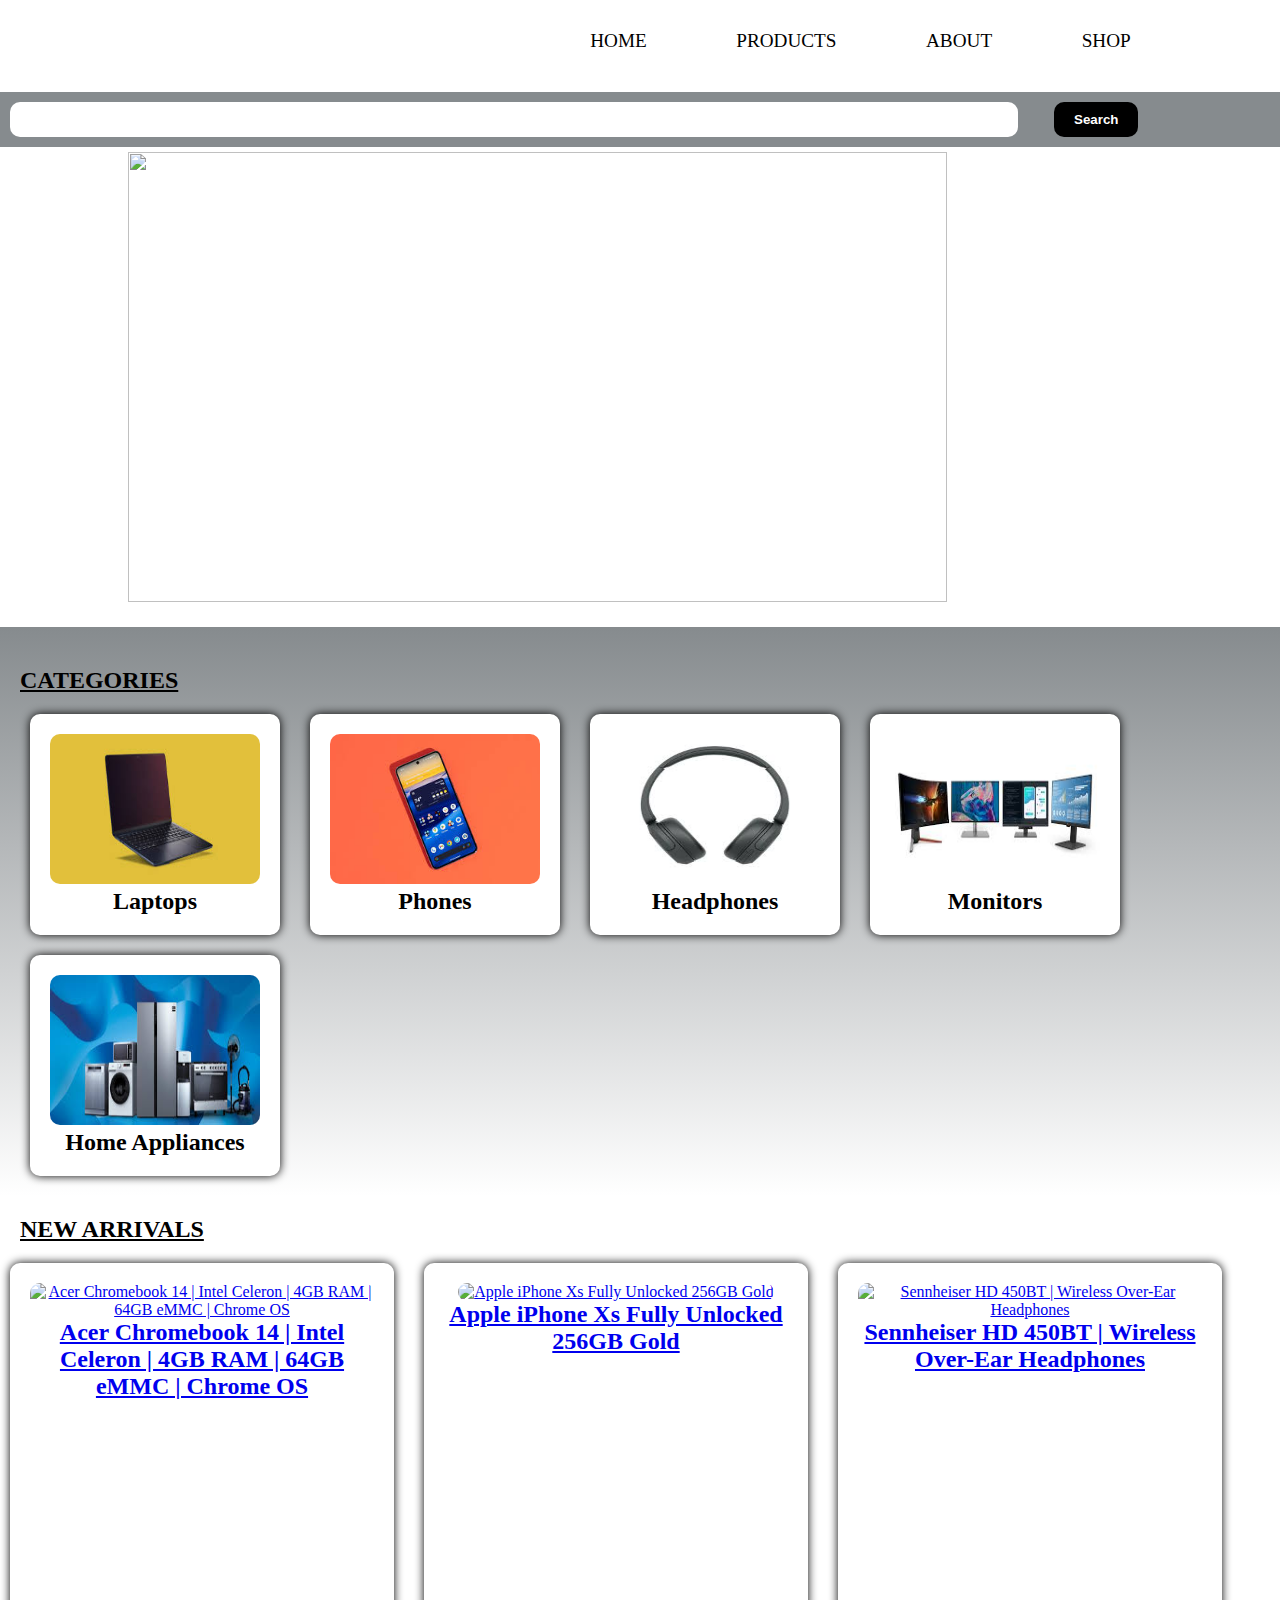
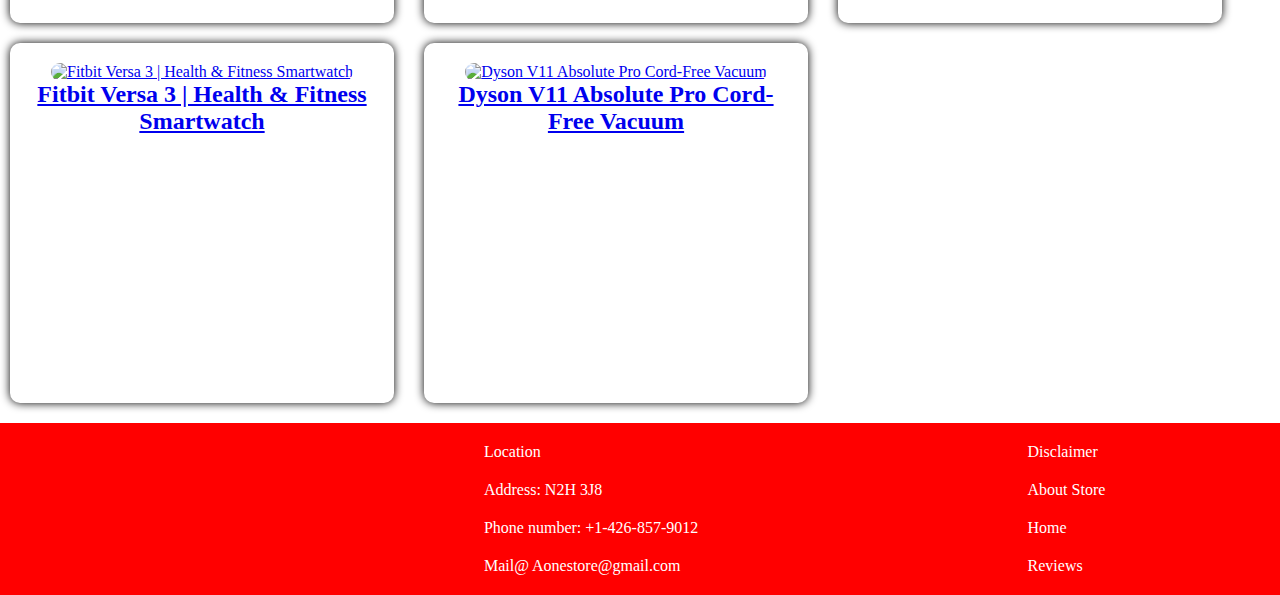
==== pages/index.html @ d3787a77 "initial commit" ====
<!DOCTYPE html>
<html lang="en">
  <head>
    <meta charset="UTF-8" />
    <meta name="viewport" content="width=device-width, initial-scale=1.0" />
    <title>E-Commerce</title>
    <link rel="stylesheet" href="../assets/styles/style.css" />
    <link rel="stylesheet" href="../assets/styles/shared-style.css" />
  </head>
  <body>
    <header>
      <div class="logoContainer">
        <div class="logoContent">
          <img src="../Assets/Images/Logo.png" alt="" srcset="" />
        </div>
        <ul class="linksContainer">
          <li>Home</li>
          <li>Products</li>
          <li>About</li>
          <li>Shop</li>
        </ul>
      </div>
    </header>
    <main class="mainContainer">
      <section class="searchContainer">
        <input type="text" id="searchBar" />
        <input type="button" id="searchBtn" value="Search" />
      </section>
      <section class="imageslider">
        <div class="imageSlides">
          <img
            src="../assets/Images/Offers/image1.png"
            alt=""
            class="slide active"
          />
          <img src="../assets/Images/Offers/image2.jpg" alt="" class="slide" />
          <img src="../assets/Images/Offers/image3.jpg" alt="" class="slide" />
          <img src="../assets/Images/Offers/image4.jpg" alt="" class="slide" />
        </div>
      </section>
      <div class="productContainer">
        <h2 class="productHeading">Categories</h2>
        <div class="productList"></div>
      </div>

      <div class="randomContainer">
        <h2 class="randomHeading">New Arrivals</h2>
        <div class="randomProductList"></div>
      </div>
    </main>
    <footer>
      <div class="aboutStore">
        <p>Location</p>
        <p>Address: N2H 3J8</p>
        <p>Phone number: +1-426-857-9012</p>
        <p>Mail@ Aonestore@gmail.com</p>
      </div>
      <div class="links">
        <p>Disclaimer</p>
        <p>About Store</p>
        <p>Home</p>
        <p>Reviews</p>
      </div>
    </footer>
    <script src="https://code.jquery.com/jquery-3.7.1.js"></script>
    <script src="../js/script.js"></script>
  </body>
</html>
---- assets/styles/style.css ----
* {
  margin: 0;
  padding: 0;
  box-sizing: border-box;
}
.logoContainer {
  padding: 10px;
  display: flex;
  justify-content: space-around;
}
.logoContent {
  width: 20%;
}
.logoContainer img {
  width: 100%;
}
.linksContainer {
  display: flex;
  justify-content: space-around;
  width: 50%;
}
.linksContainer li {
  list-style-type: none;
  font-size: 1.2rem;
  text-transform: uppercase;
  padding: 20px;
  cursor: pointer;
  margin-top: auto;
  margin-bottom: auto;
  text-align: center;
}
.linksContainer li:hover {
  background-color: #868b8e;
  color: white;
  border-radius: 10px;
}
.searchContainer {
  width: 100%;
  background-color: #868b8e;
  margin-top: 10px;
  padding: 10px;
}
#searchBar {
  padding: 10px;
  width: 80%;
  border-radius: 10px;
  border: none;
}
#searchBar:focus {
  outline: none;
}
#searchBtn {
  padding: 10px 20px;
  margin-left: 2rem;
  border-radius: 10px;
  border: none;
  font-weight: bold;
  background: black;
  color: white;
  cursor: pointer;
  transition: background-color 0.3s ease-in-out, color 0.3s ease-in-out;
}
#searchBtn:hover {
  background: white;
  color: black;
}
.suggestions {
  margin-left: 10px;
  z-index: 3;
}
#suggestionList {
  list-style-type: none;
}
#suggestionList li {
  width: 70%;
  border-bottom: 1px solid black;
}
.imageSlider {
  width: 100%;
  overflow: hidden;
  position: relative;
  border-radius: 10px;
}
.imageSlides {
  display: flex;
}
.imageSlides img {
  width: 80%;
  height: 50vh;
  margin: 5px auto;
  object-fit: cover;
}
.slide {
  display: none;
}
.slide.active {
  display: block;
}
.productContainer {
  margin-top: 20px;
  background: linear-gradient(to bottom, #868b8e, white);
  padding: 20px;
}
.productHeading {
  margin: 20px 0;
  text-decoration: underline;
  text-transform: uppercase;
}
.productContainer a {
  text-decoration: none;
  color: black;
}
.productList {
  display: flex;
  flex-wrap: wrap;
  gap: 20px;
}
.productList div {
  margin-left: 10px;
  padding: 20px;
  box-shadow: 0px 0px 10px black;
  background-color: white;
}
.product {
  width: 250px;
  cursor: pointer;
  text-align: center;
  border-radius: 10px;
  transition: transform 0.3s ease-in-out;
}
.product:hover {
  transform: scale(1.1);
}
.product img {
  border-radius: 10px;
  width: 100%;
  height: 150px;
}
.randomHeading {
  margin: 20px;
  text-decoration: underline;
  text-transform: uppercase;
}
.randomProductList {
  display: flex;
  flex-wrap: wrap;
  gap: 20px;
}
.randomProductList div {
  margin-left: 10px;
  padding: 20px;
  box-shadow: 0px 0px 10px black;
  background-color: white;
  height: 40vh;
  width: 30%;
}
.random-product {
  width: 250px;
  cursor: pointer;
  text-align: center;
  border-radius: 10px;
  transition: transform 0.3s ease-in-out;
}
.random-product:hover {
  transform: scale(1.1);
}
.random-product img {
  border-radius: 10px;
  width: 100%;
  height: 150px;
}
.errorMessage {
  width: 100%;
  text-align: center;
  font-size: 5rem;
  margin-bottom: 10rem;
}
footer::before {
  content: "";
  display: block;
  border-top: 1px solid black;
}
footer {
  margin-top: 20px;
  display: flex;
  padding: 10px;
  justify-content: space-around;
  color: black;
}
footer p {
  font-size: 1.2rem;
  padding: 10px;
}
---- assets/styles/shared-style.css ----
/*
Name: Shivam Patel
Student Number: 8994760 
[START]
*/

* {
  margin: 0px;
  padding: 0px;
}

.d-flex {
  display: flex;
}

/*
Name: Shivam Patel
Student Number: 8994760 
[END]
*/

footer {
  margin-top: 20px;
  display: flex;
  background-color: red;
  padding: 10px;
  justify-content: space-around;
  color: white;
}

footer p {
  font-size: 1rem;
  padding: 10px;
}
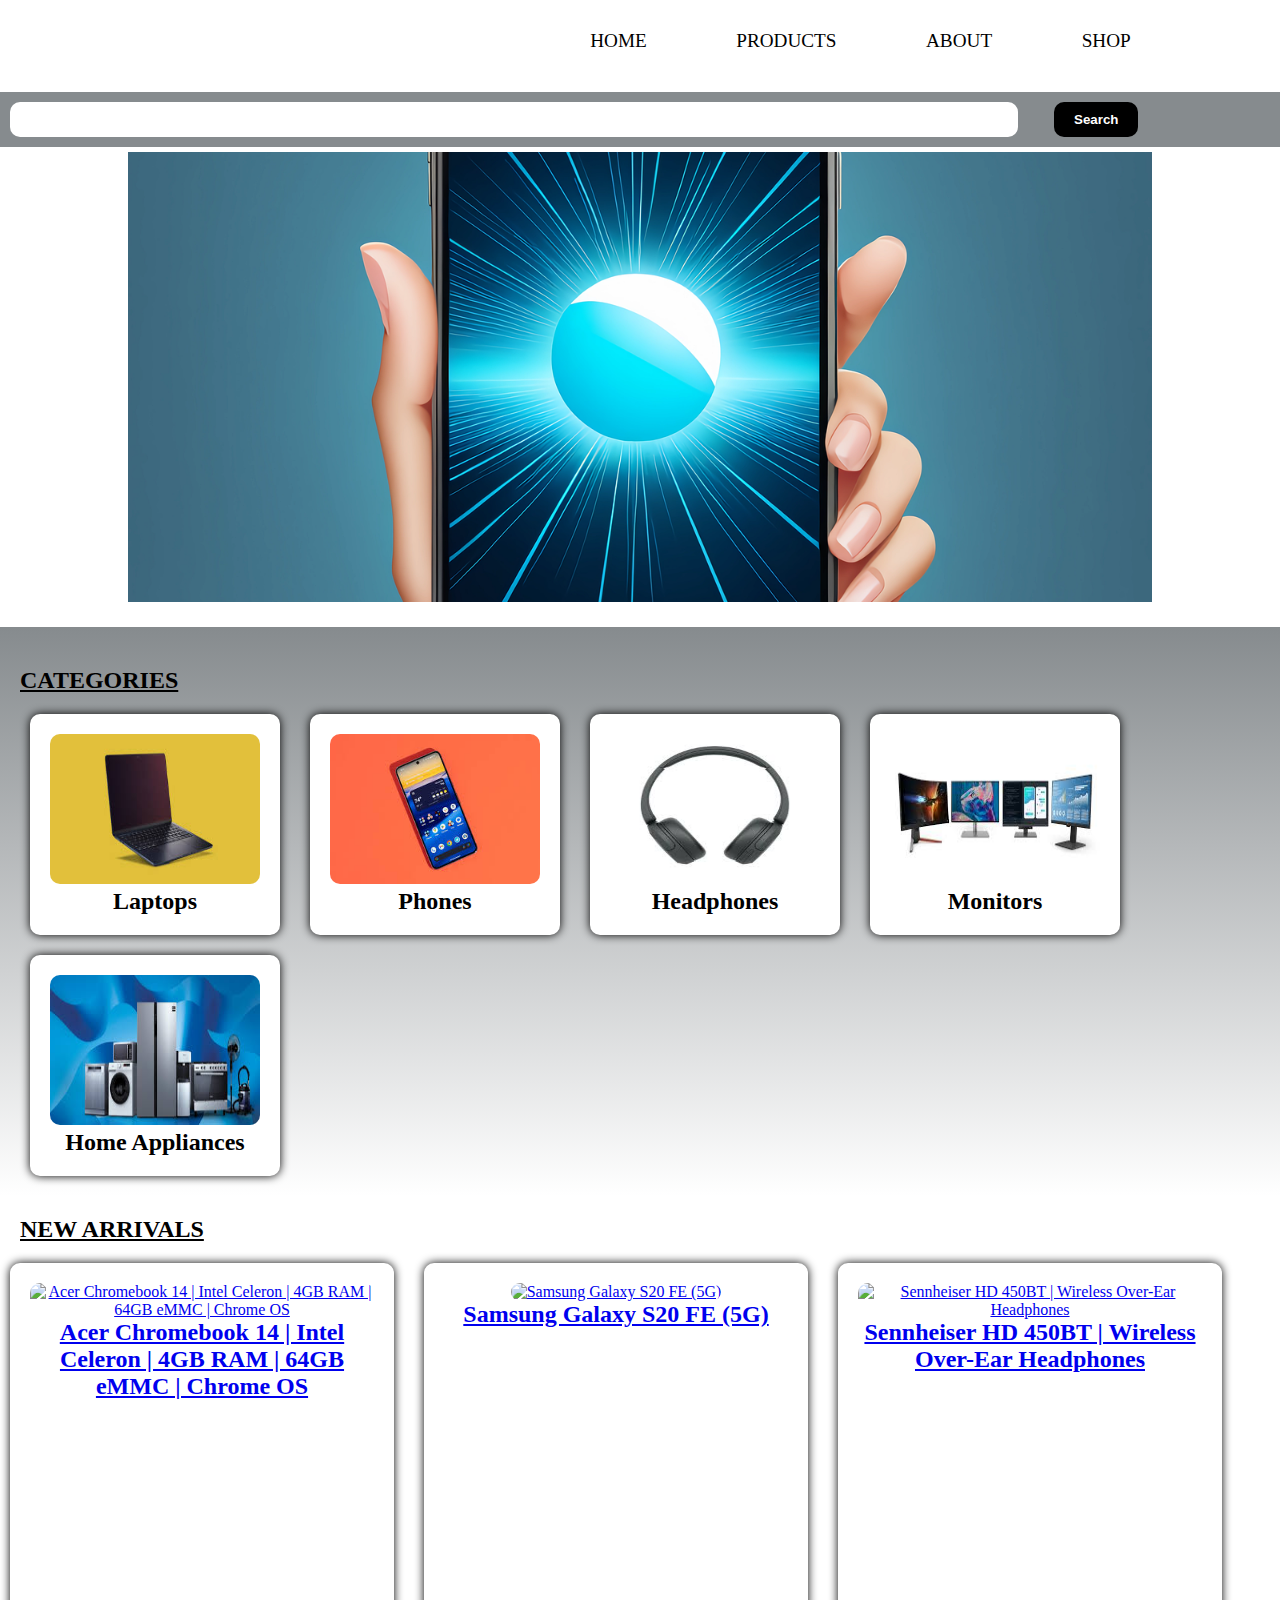
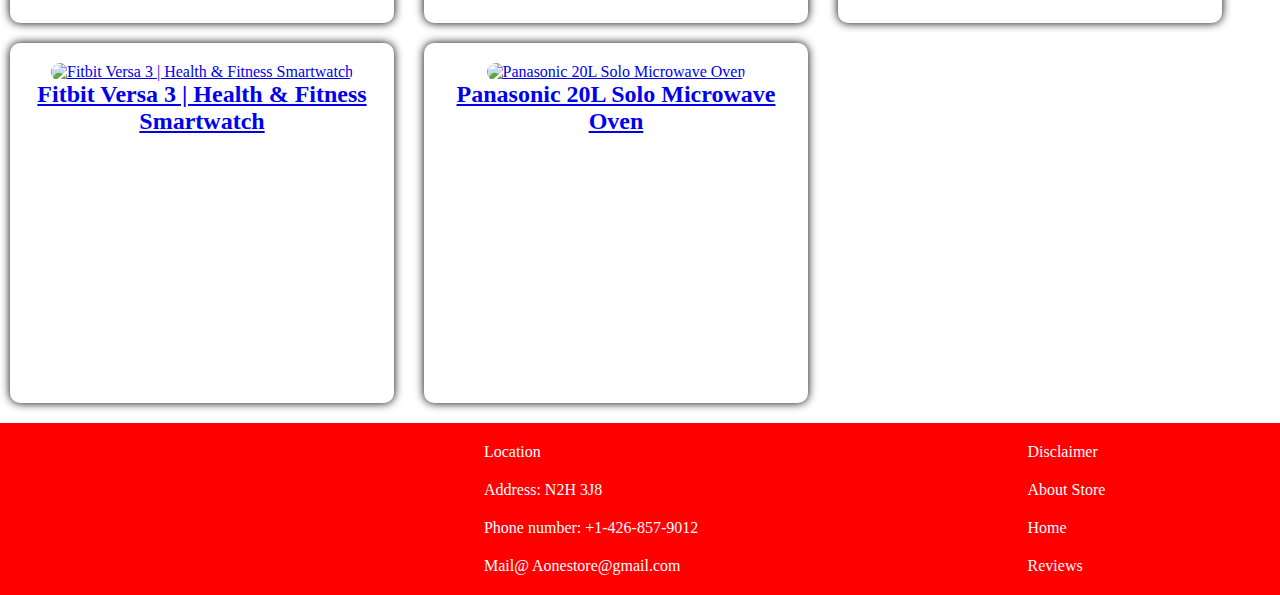
==== commit 29be6efe: "fixed image path" ====
--- a/pages/index.html
+++ b/pages/index.html
@@ -29,13 +29,13 @@
       <section class="imageslider">
         <div class="imageSlides">
           <img
-            src="../assets/Images/Offers/image1.png"
+            src="../assets/images/Offers/image1.png"
             alt=""
             class="slide active"
           />
-          <img src="../assets/Images/Offers/image2.jpg" alt="" class="slide" />
-          <img src="../assets/Images/Offers/image3.jpg" alt="" class="slide" />
-          <img src="../assets/Images/Offers/image4.jpg" alt="" class="slide" />
+          <img src="../assets/images/Offers/image2.jpg" alt="" class="slide" />
+          <img src="../assets/images/Offers/image3.jpg" alt="" class="slide" />
+          <img src="../assets/images/Offers/image4.jpg" alt="" class="slide" />
         </div>
       </section>
       <div class="productContainer">
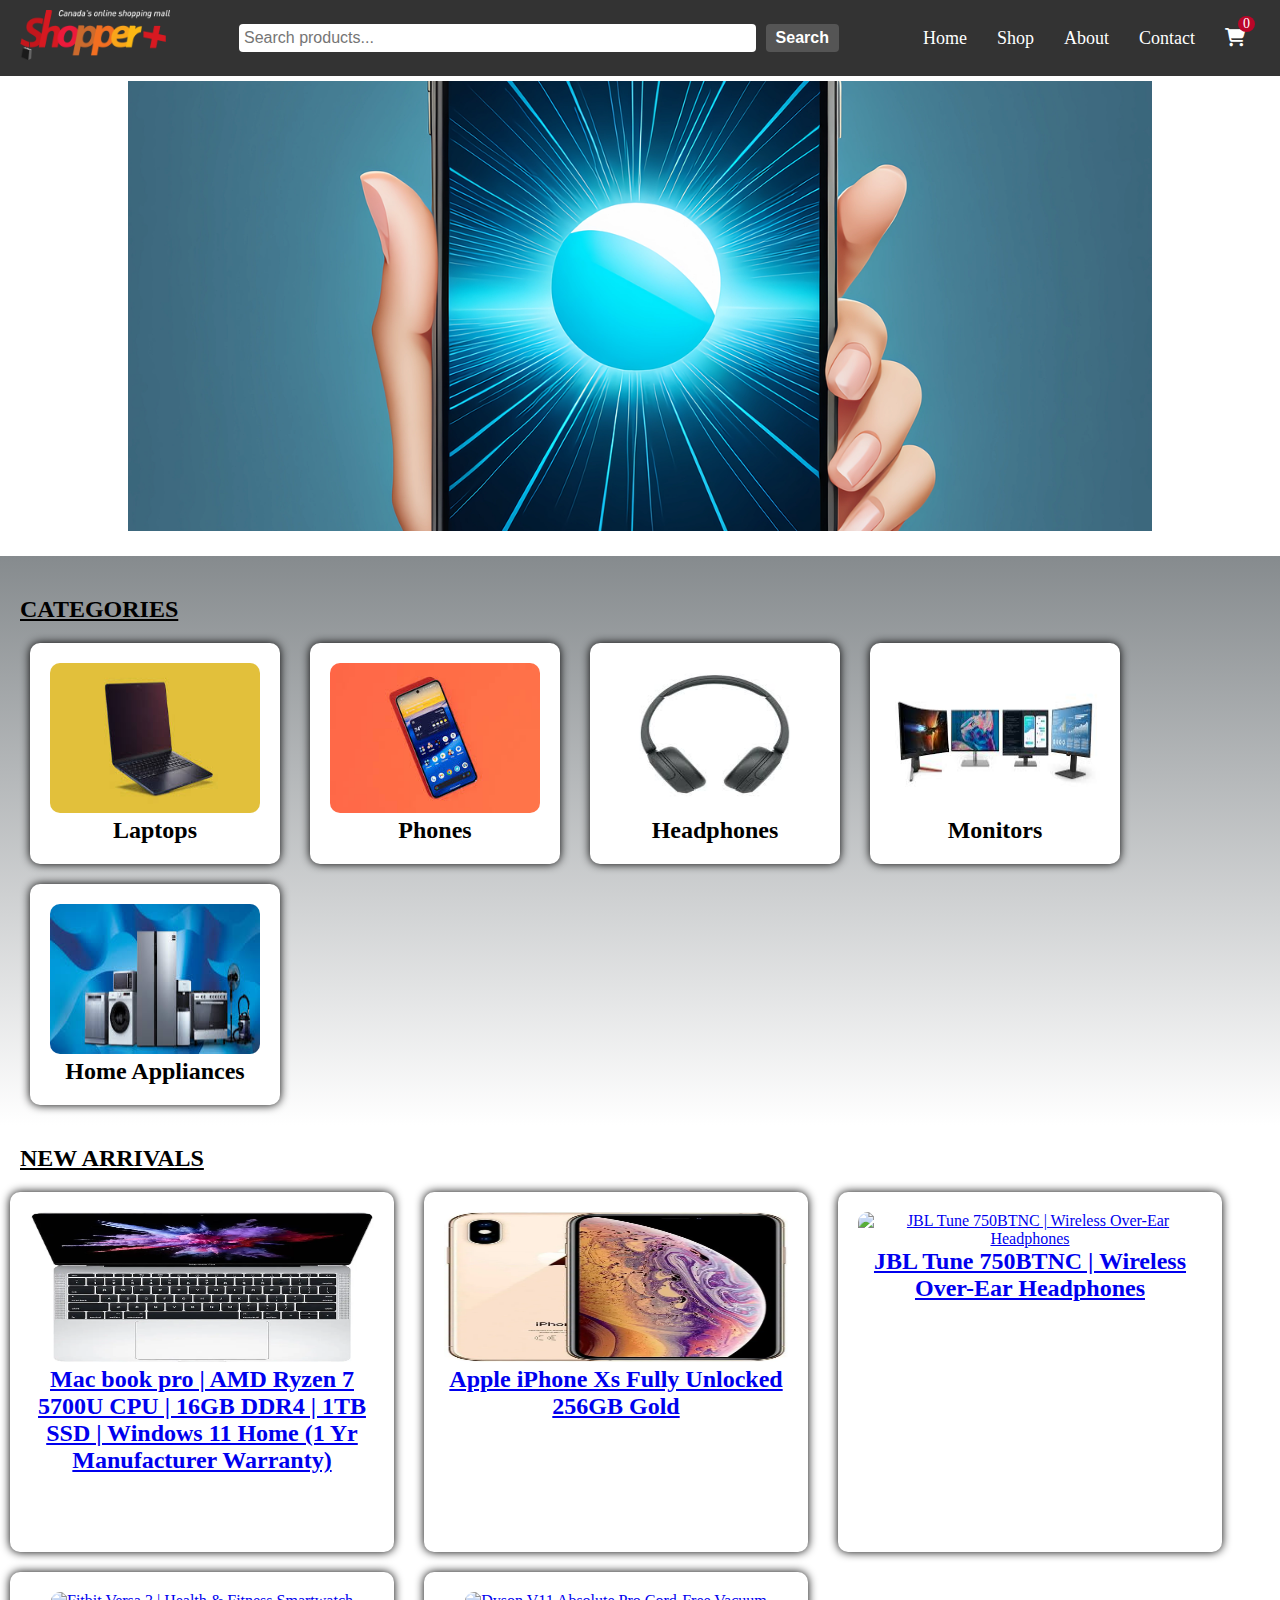
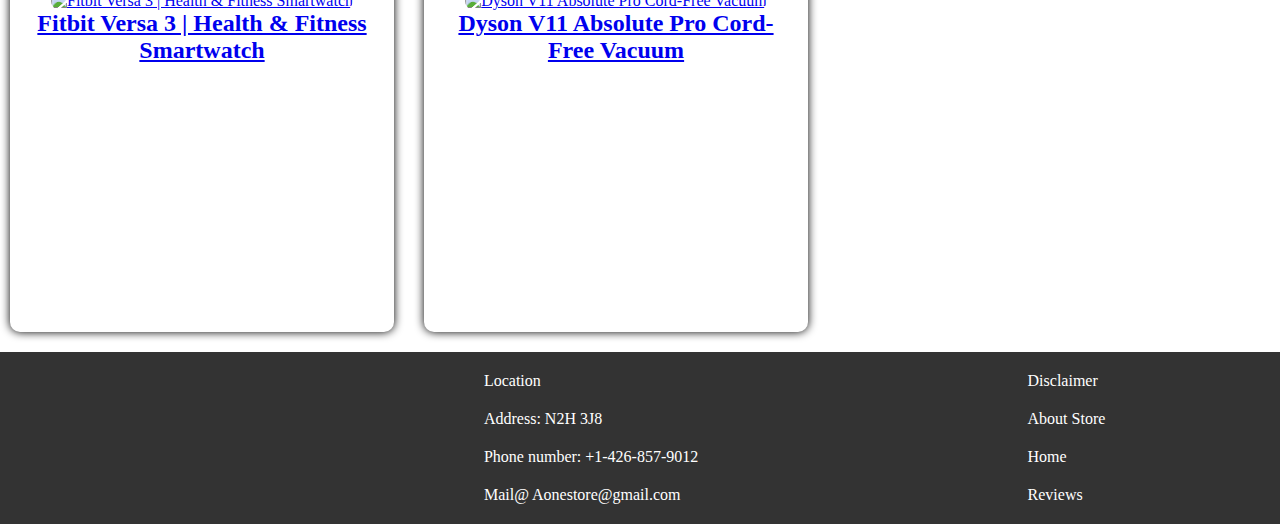
==== commit 40d3b3c4: "added header on home page" ====
--- a/pages/index.html
+++ b/pages/index.html
@@ -4,28 +4,39 @@
     <meta charset="UTF-8" />
     <meta name="viewport" content="width=device-width, initial-scale=1.0" />
     <title>E-Commerce</title>
+    <link
+      rel="stylesheet"
+      href="https://cdnjs.cloudflare.com/ajax/libs/font-awesome/6.4.0/css/all.min.css"
+    />
     <link rel="stylesheet" href="../assets/styles/style.css" />
     <link rel="stylesheet" href="../assets/styles/shared-style.css" />
   </head>
   <body>
-    <header>
-      <div class="logoContainer">
-        <div class="logoContent">
-          <img src="../Assets/Images/Logo.png" alt="" srcset="" />
-        </div>
-        <ul class="linksContainer">
-          <li>Home</li>
-          <li>Products</li>
-          <li>About</li>
-          <li>Shop</li>
-        </ul>
+    <nav class="navbar">
+      <div class="logo">
+        <a href="./index.html">
+          <img src="../assets/images/Logo.png" height="50" alt="Logo" />
+        </a>
       </div>
-    </header>
+      <div class="search-bar">
+        <input type="text" id="searchBar" placeholder="Search products..." />
+        <input type="button" id="searchBtn" value="Search" />
+      </div>
+      <ul class="nav-links">
+        <li><a href="./index.html">Home</a></li>
+        <li><a href="#">Shop</a></li>
+        <li><a href="#">About</a></li>
+        <li><a href="#">Contact</a></li>
+        <li class="cart-icon">
+          <a href="./cart.html">
+            <i class="fa-solid fa-cart-shopping"></i>
+            <span class="cart-badge">0</span>
+          </a>
+        </li>
+      </ul>
+    </nav>
+
     <main class="mainContainer">
-      <section class="searchContainer">
-        <input type="text" id="searchBar" />
-        <input type="button" id="searchBtn" value="Search" />
-      </section>
       <section class="imageslider">
         <div class="imageSlides">
           <img
--- a/assets/styles/shared-style.css
+++ b/assets/styles/shared-style.css
@@ -13,6 +13,88 @@
   display: flex;
 }
 
+.navbar {
+  display: flex;
+  justify-content: space-between;
+  align-items: center;
+  padding: 10px 20px;
+  background-color: #333;
+  color: #fff;
+  position: sticky;
+  top: 0;
+  z-index: 1000;
+}
+
+.logo a {
+  color: #fff;
+  text-decoration: none;
+  font-size: 24px;
+  font-weight: bold;
+}
+
+.search-bar {
+  display: flex;
+  align-items: center;
+  max-width: 600px;
+}
+
+#searchBar {
+  padding: 5px;
+  font-size: 16px;
+  border: none;
+  border-radius: 4px;
+  width: 600px;
+}
+
+#searchBtn {
+  padding: 5px 10px;
+  font-size: 16px;
+  border: none;
+  background-color: #555;
+  color: #fff;
+  border-radius: 4px;
+  cursor: pointer;
+  margin-left: 10px;
+}
+
+.nav-links {
+  list-style: none;
+  display: flex;
+  align-items: center;
+  margin: 0;
+  padding: 0;
+}
+
+.nav-links li {
+  margin: 0 15px;
+}
+
+.nav-links a {
+  color: #fff;
+  text-decoration: none;
+  font-size: 18px;
+}
+
+.cart-icon {
+  position: relative;
+}
+
+.cart-icon img {
+  width: 24px;
+  height: 24px;
+}
+
+.cart-badge {
+  position: absolute;
+  top: -12px;
+  right: -10px;
+  background-color: #bb0628;
+  color: #fff;
+  border-radius: 50%;
+  padding: 0px 5px;
+  font-size: 14px;
+}
+
 /*
 Name: Shivam Patel
 Student Number: 8994760 
@@ -22,7 +104,7 @@
 footer {
   margin-top: 20px;
   display: flex;
-  background-color: red;
+  background-color: #333;
   padding: 10px;
   justify-content: space-around;
   color: white;
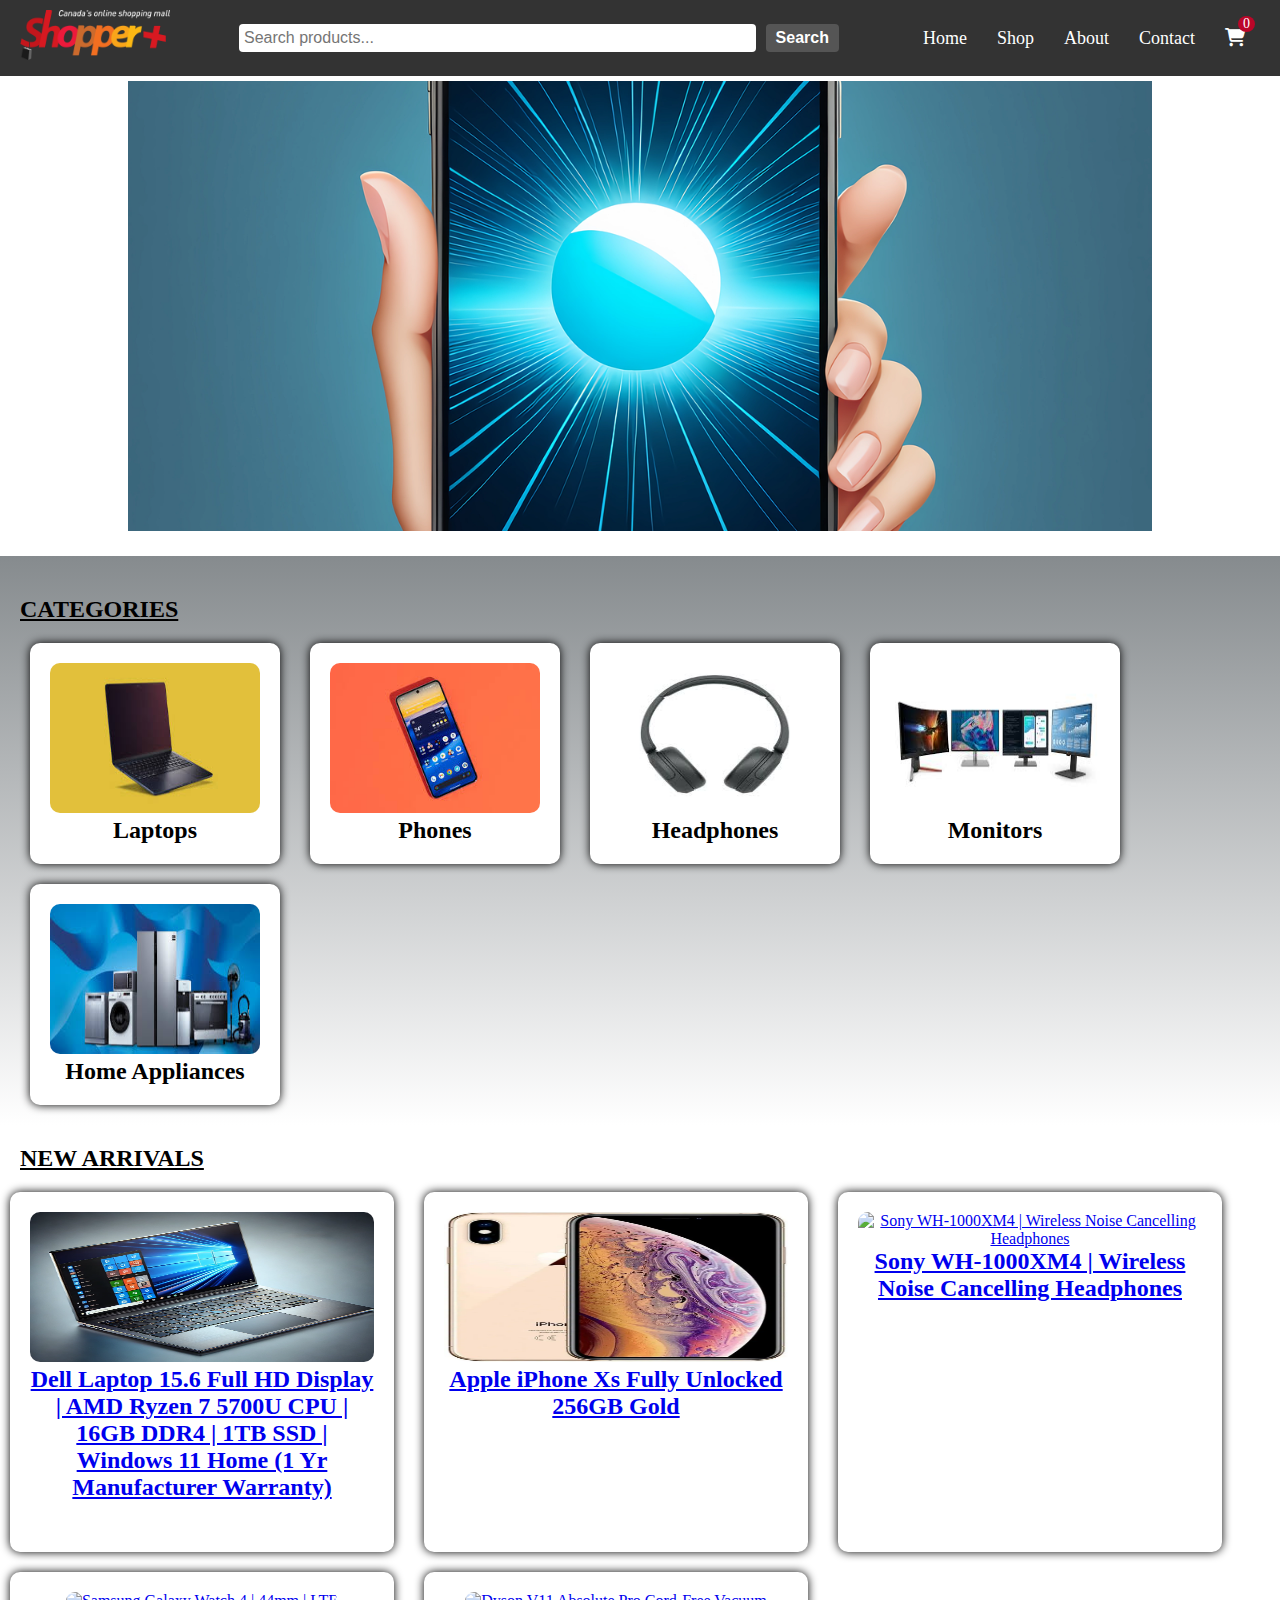
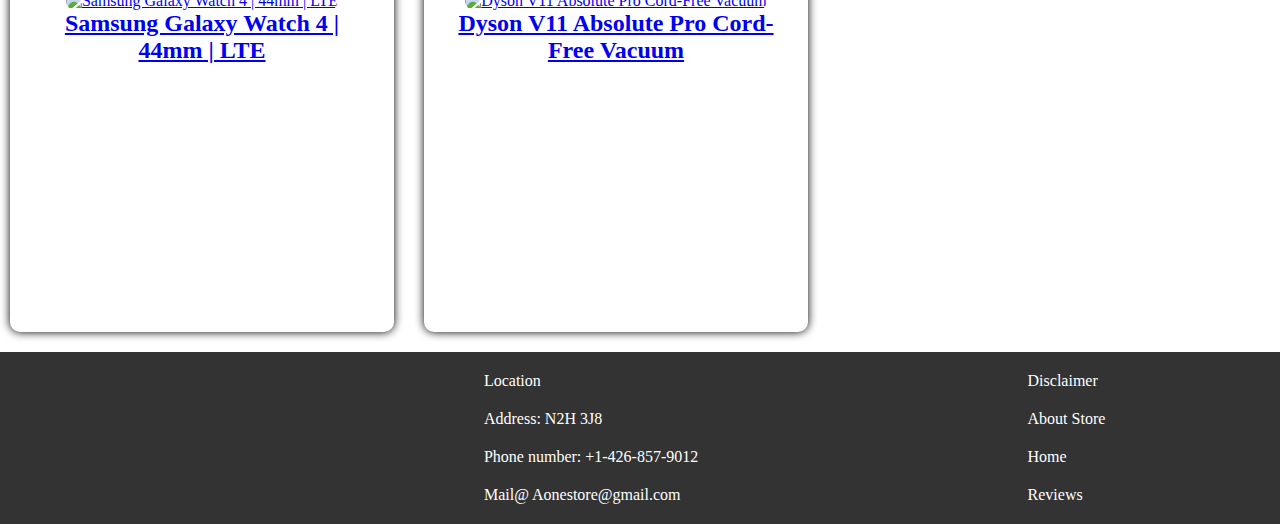
==== commit 768c28a4: "fixed checkout" ====
--- a/pages/index.html
+++ b/pages/index.html
@@ -1,3 +1,7 @@
+<!-- Name: Jiten Shreshtha
+Student number: 8980448 
+-->
+
 <!DOCTYPE html>
 <html lang="en">
   <head>
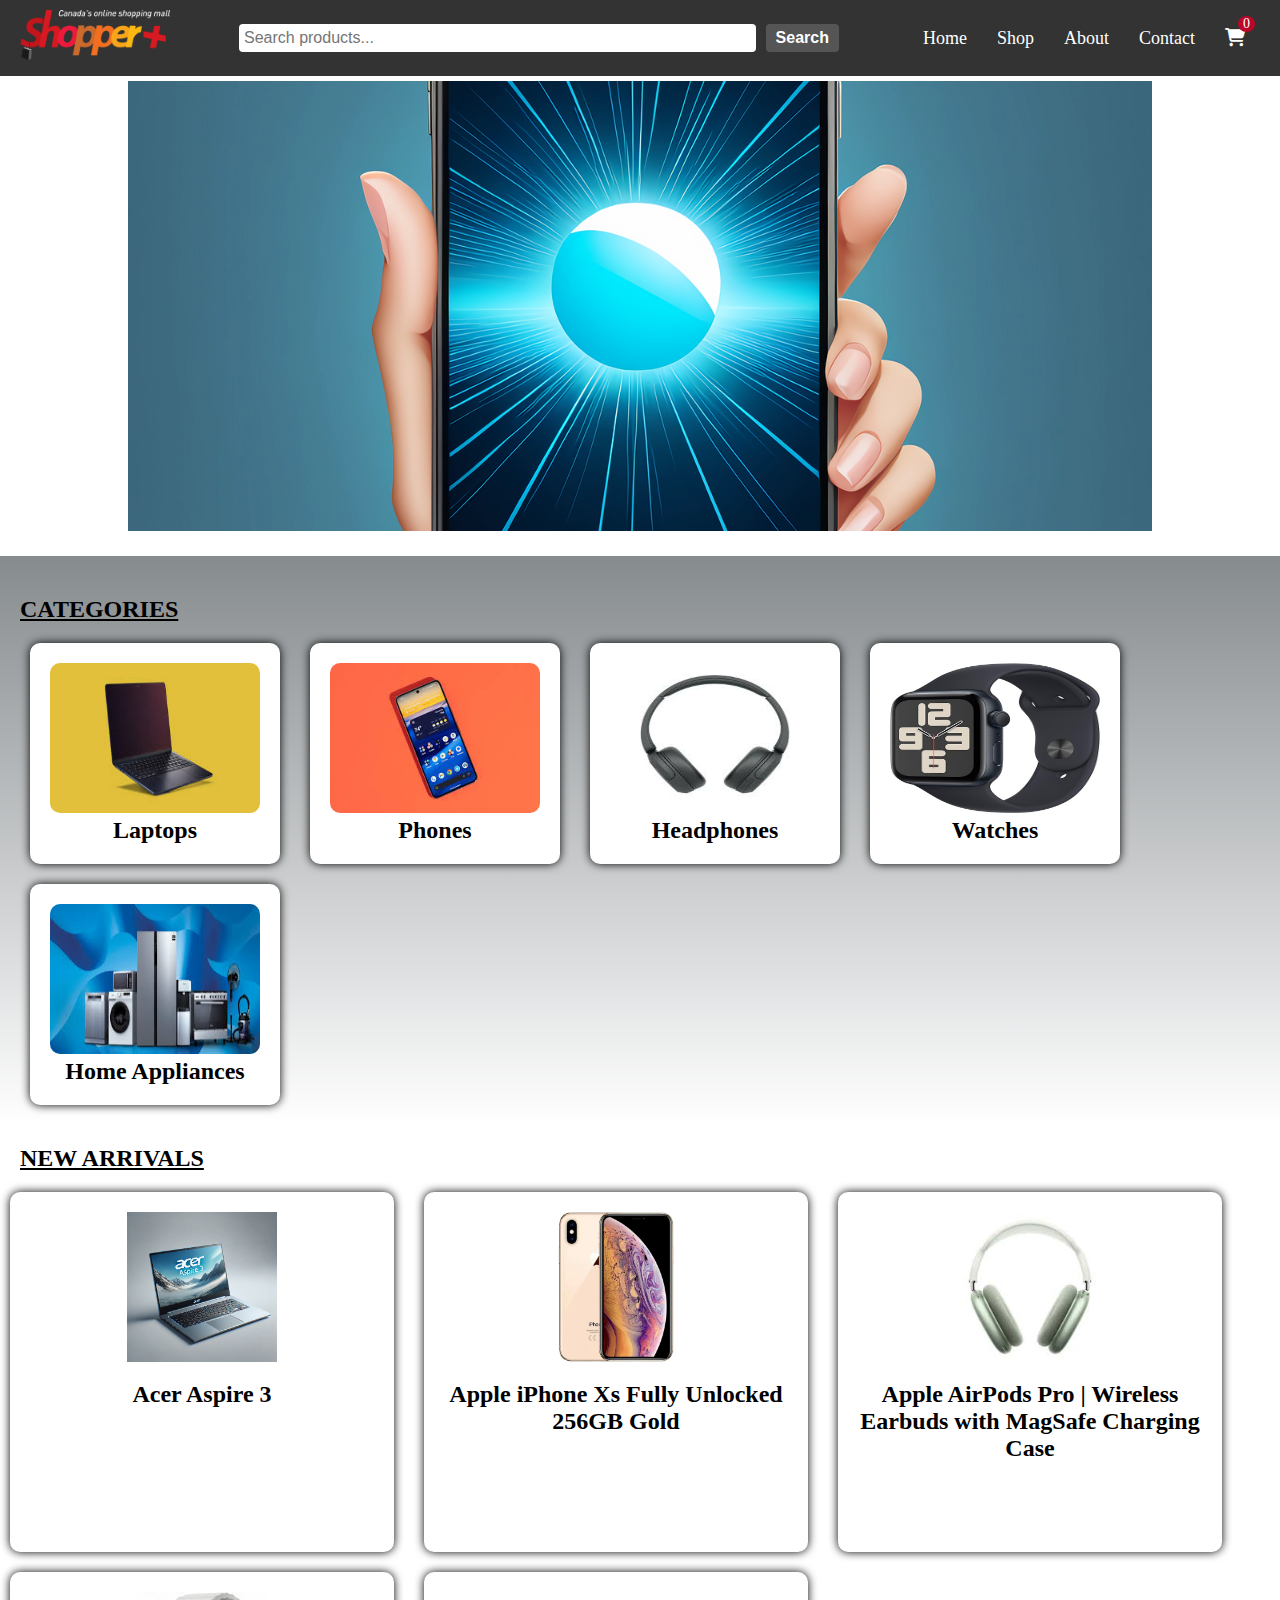
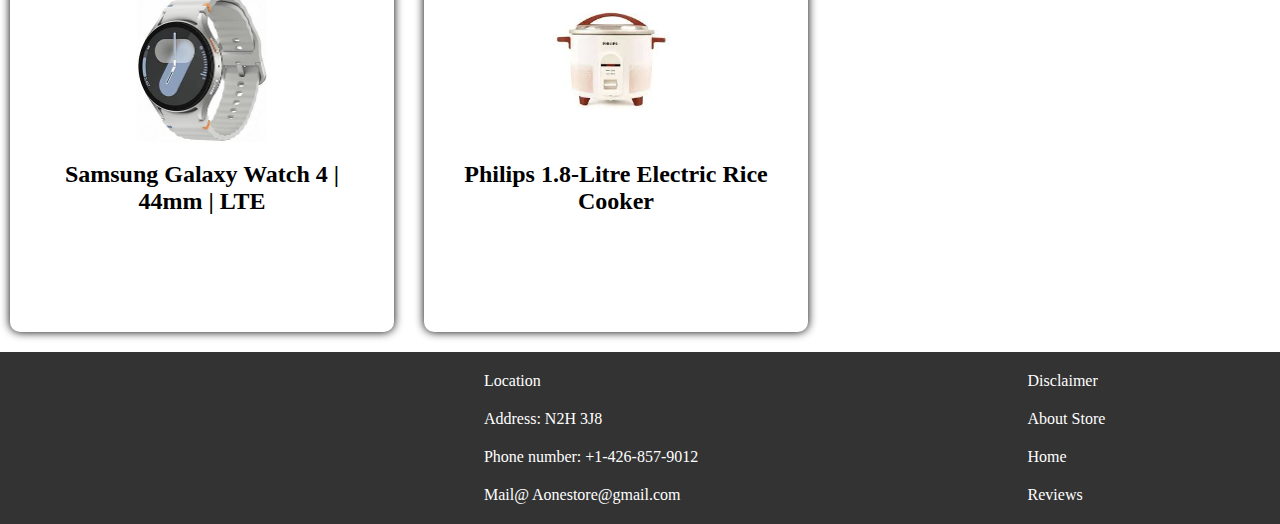
==== commit 27216033: "final changes from GX" ====
--- a/pages/index.html
+++ b/pages/index.html
@@ -1,5 +1,5 @@
 <!-- Name: Jiten Shreshtha
-Student number: 8980448 
+     Student number: 8980448 
 -->
 
 <!DOCTYPE html>
@@ -55,12 +55,16 @@
       </section>
       <div class="productContainer">
         <h2 class="productHeading">Categories</h2>
-        <div class="productList"></div>
+        <div class="productList">
+
+        </div>
       </div>
 
       <div class="randomContainer">
         <h2 class="randomHeading">New Arrivals</h2>
-        <div class="randomProductList"></div>
+        <div class="randomProductList">
+          
+        </div>
       </div>
     </main>
     <footer>
--- a/assets/styles/style.css
+++ b/assets/styles/style.css
@@ -1,3 +1,8 @@
+/* Name: Jiten Shreshtha 
+  Student Number : 8980448
+*/
+
+
 * {
   margin: 0;
   padding: 0;
@@ -136,6 +141,10 @@
   width: 100%;
   height: 150px;
 }
+.randomContainer a{
+  text-decoration: none;
+  color: black;
+}
 .randomHeading {
   margin: 20px;
   text-decoration: underline;
@@ -160,14 +169,18 @@
   text-align: center;
   border-radius: 10px;
   transition: transform 0.3s ease-in-out;
+  overflow:hidden;
 }
 .random-product:hover {
   transform: scale(1.1);
 }
+
 .random-product img {
   border-radius: 10px;
   width: 100%;
   height: 150px;
+  margin-bottom: 15px;
+  object-fit: contain;
 }
 .errorMessage {
   width: 100%;
